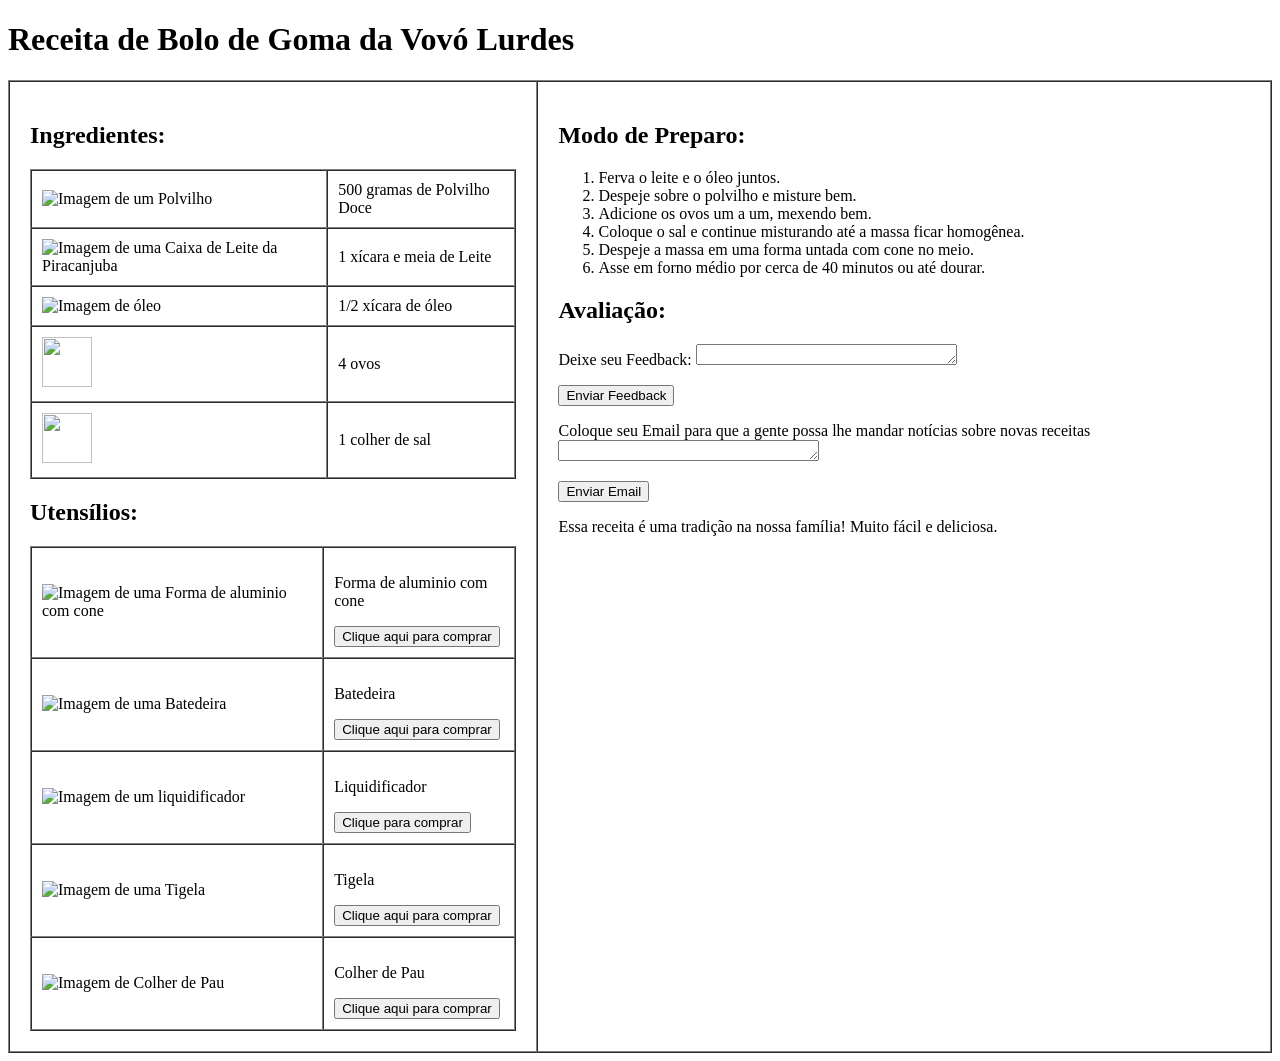
==== index.html @ 6bbb314c "Site de receita de bolo" ====
<!DOCTYPE html> <!-- É a parte inicial obrigatória do documento, quando o HTML era novo, doctypes foram criados para agir como links para um conjunto de regras que a página HTML tinha que seguir para ser considerada um bom HTML, o que poderia significar checagem automática de erros e outras coisas úteis. No entanto, atualmente, eles não fazem muito sentido e são basicamente necessários apenas para garantir que o documento se comporte corretamente.-->
<html lang="pt-BR">  <!-- É o elemento raiz do html -->
    <head> <!-- Age como um recipiente de tudo que desejamos incluir dentro da página HTML (Não se refere ao o que a gente deseja mostrar ao usuário) -->
        <meta charset="utf-8"/> <!-- Define o conjunto de caracteres que seu documento deve usar para o UTF-8, que inclui praticamente todos os caracteres da grande maioria dos idiomas escritos. -->
        <meta name="viewport" content="width=device-width" /> <!-- Define o tamanho da tela da página do HTML para que seja renderizada de acordo com o dispositivo -->
        <title> Receita de Bolo de Goma da Vovó Lurdes </title> <!-- Cria o título dá página -->
    </head>
    <body> <!-- Contem tudo que você quer exibir para o público -->
        <h1>Receita de Bolo de Goma da Vovó Lurdes</h1> <!-- É um elemento de cabecalho/titulo, que possui 6 niveis de tamanho do 1 ao 6, normalmente se usam até o h4-->
        <table border="1" cellspacing="0" cellpadding="20">
            <tr>
                <td>
                    <h2>Ingredientes:</h2>
                    <table border="1" cellspacing="0" cellpadding="10"> <!--Cria uma tabela com uma borda de 1 pixel-->
                        <tr>
                            <td><img src="https://m.media-amazon.com/images/I/81JzjYEyNDL.jpg" alt="Imagem de um Polvilho" width="50" height="50"><!--Colocamos uma imagem na nossa página, como usamos o link da imagem, precisamos dizer a source (src) da imagem, usamos o width e height para modificar o tamanho da imagem pelo HTML--></td>
                            <td>500 gramas de Polvilho Doce</td>
                        </tr>
                        <tr>
                            <td><img src= "https://ibassets.com.br/ib.item.image.large/l-1ca7f623a43f4ae1b61f85e2f4e7cbd5.jpeg" alt= "Imagem de uma Caixa de Leite da Piracanjuba" width="50" height="50"></td>
                            <td>1 xícara e meia de Leite</td>
                        </tr>
                        <tr>
                            <td><img src= "https://d3gdr9n5lqb5z7.cloudfront.net/fotos/904120.jpg" alt="Imagem de óleo" width="50" height="50"></td>
                            <td>1/2 xícara de óleo</td>
                        </tr>
                        <tr>
                            <td><img src= "https://img.freepik.com/fotos-gratis/ovos-de-galinha-brancos-de-vista-frontal-dentro-da-cesta-com-uma-toalha-na-superficie-escura_140725-103357.jpg" width="50" height="50"></td>
                            <td>4 ovos</td>
                        </tr>
                        <tr>
                            <td><img src = "https://quizizz.com/media/resource/gs/quizizz-media/quizzes/d35f2a6f-664d-4ec7-b29d-098aef132253?w=200&h=200" width="50" height="50"></td>
                            <td>1 colher de sal</td>
                        </tr>
                    </table>
                    <h2>Utensílios:</h2>
                    <table border="1" cellspacing="0" cellpadding="10">
                        <tr>
                            <td><img src="https://down-br.img.susercontent.com/file/ac42fa80e7249e65021491dc14f9b972" alt="Imagem de uma Forma de aluminio com cone" width="50" height="50"></td>
                            <td><p>Forma de aluminio com cone</p><a href="https://shopee.com.br/Forma-Bolo-Pudim-Padaria-N-20-Assadeira-Em-Alum%C3%ADnio-Com-Cone-i.593170771.11173767673"><button>Clique aqui para comprar</button></a></td>
                        </tr>
                        <tr>
                            <td><img src="https://a-static.mlcdn.com.br/1500x1500/batedeira-planetaria-mondial-preto-e-inox-700w-premium-12-velocidades/magazineluiza/021259400/eba92e498e9ae890d4c37699a73c42a7.jpg" alt="Imagem de uma Batedeira" width="50" height="50"></td>
                            <td><p>Batedeira</p><a href="https://www.magazineluiza.com.br/batedeira-planetaria-mondial-preto-e-inox-700w-premium-12-velocidades/p/021259400/ep/btdc/"><button>Clique aqui para comprar</button></a></td>
                        </tr>
                        <tr>
                            <td><img src="https://a-static.mlcdn.com.br/1500x1500/liquidificador-oster-1400-full-32l-preto/techshop/liqost00009/360e544b84106b424c08e75cae2e14ac.jpeg" alt="Imagem de um liquidificador" width="50" height="50"></td>
                            <td><p>Liquidificador</p><a href="https://www.magazineluiza.com.br/liquidificador-oster-1400-full-32l-preto/p/dhk55j13j7/ep/liqu/"><button>Clique para comprar</button></a></td>
                        </tr>
                        <tr>
                            <td><img src="https://a-static.mlcdn.com.br/1500x1500/tigelas-bowl-aco-inox-fundo-antiderrapante-1800ml-bater-massas-doces-bolos-alimentos-culinaria-cozinha-cascavel/pidyacessorios/mx-3072/25e1efe8e6d51fd3b2c5043137c65064.jpeg" alt = "Imagem de uma Tigela" width="50" height="50"></td>
                            <td><p>Tigela</p><a href="https://www.magazineluiza.com.br/tigelas-bowl-aco-inox-fundo-antiderrapante-1800ml-bater-massas-doces-bolos-alimentos-culinaria-cozinha-cascavel/p/fj5k4c2ecb/ud/tige/"><button>Clique aqui para comprar</button></a></td>
                        </tr>
                        <tr>
                            <td><img src="https://a-static.mlcdn.com.br/1500x1500/colher-de-pau-madeira-para-cozinha-35-e-39-cm-alves/techetudo2/78n/e6f4c6acf0547d3adc38d25c8ae5a2da.jpeg" alt= "Imagem de Colher de Pau" width="50" height="50"></td>
                            <td><p>Colher de Pau</p ><a href="https://www.magazineluiza.com.br/colher-de-pau-madeira-38cm-cozinha-utensilio-receita-art-house/p/akg836ddek/ud/colh/?seller_id=solazul"><button>Clique aqui para comprar</button></a></td>
                        </tr>
                    </table>
               </td>
                <td valign="top">
                    <h2>Modo de Preparo:</h2>
                    <ol>
                        <li>Ferva o leite e o óleo juntos.</li>
                        <li>Despeje sobre o polvilho e misture bem.</li>
                        <li>Adicione os ovos um a um, mexendo bem.</li>
                        <li>Coloque o sal e continue misturando até a massa ficar homogênea.</li>
                        <li>Despeje a massa em uma forma untada com cone no meio.</li>
                        <li>Asse em forno médio por cerca de 40 minutos ou até dourar.</li>
                    </ol>
        
                    <h2>Avaliação:</h2>
                    <label for="feedback">Deixe seu Feedback:</label>
                    <textarea name="feedback" id="feedback" rows="1" cols="30"></textarea>
                    <p><button type="submit">Enviar Feedback</button></p>
                    <label for="email">Coloque seu Email para que a gente possa lhe mandar notícias sobre novas receitas</label>
                    <textarea name="email" id="email" rows="1" cols="30"></textarea>
                    <p><button type="submit">Enviar Email</button></p>
                    <p>Essa receita é uma tradição na nossa família! Muito fácil e deliciosa.</p>
                </td>
            </tr>
        </table>
    </body>
</html>
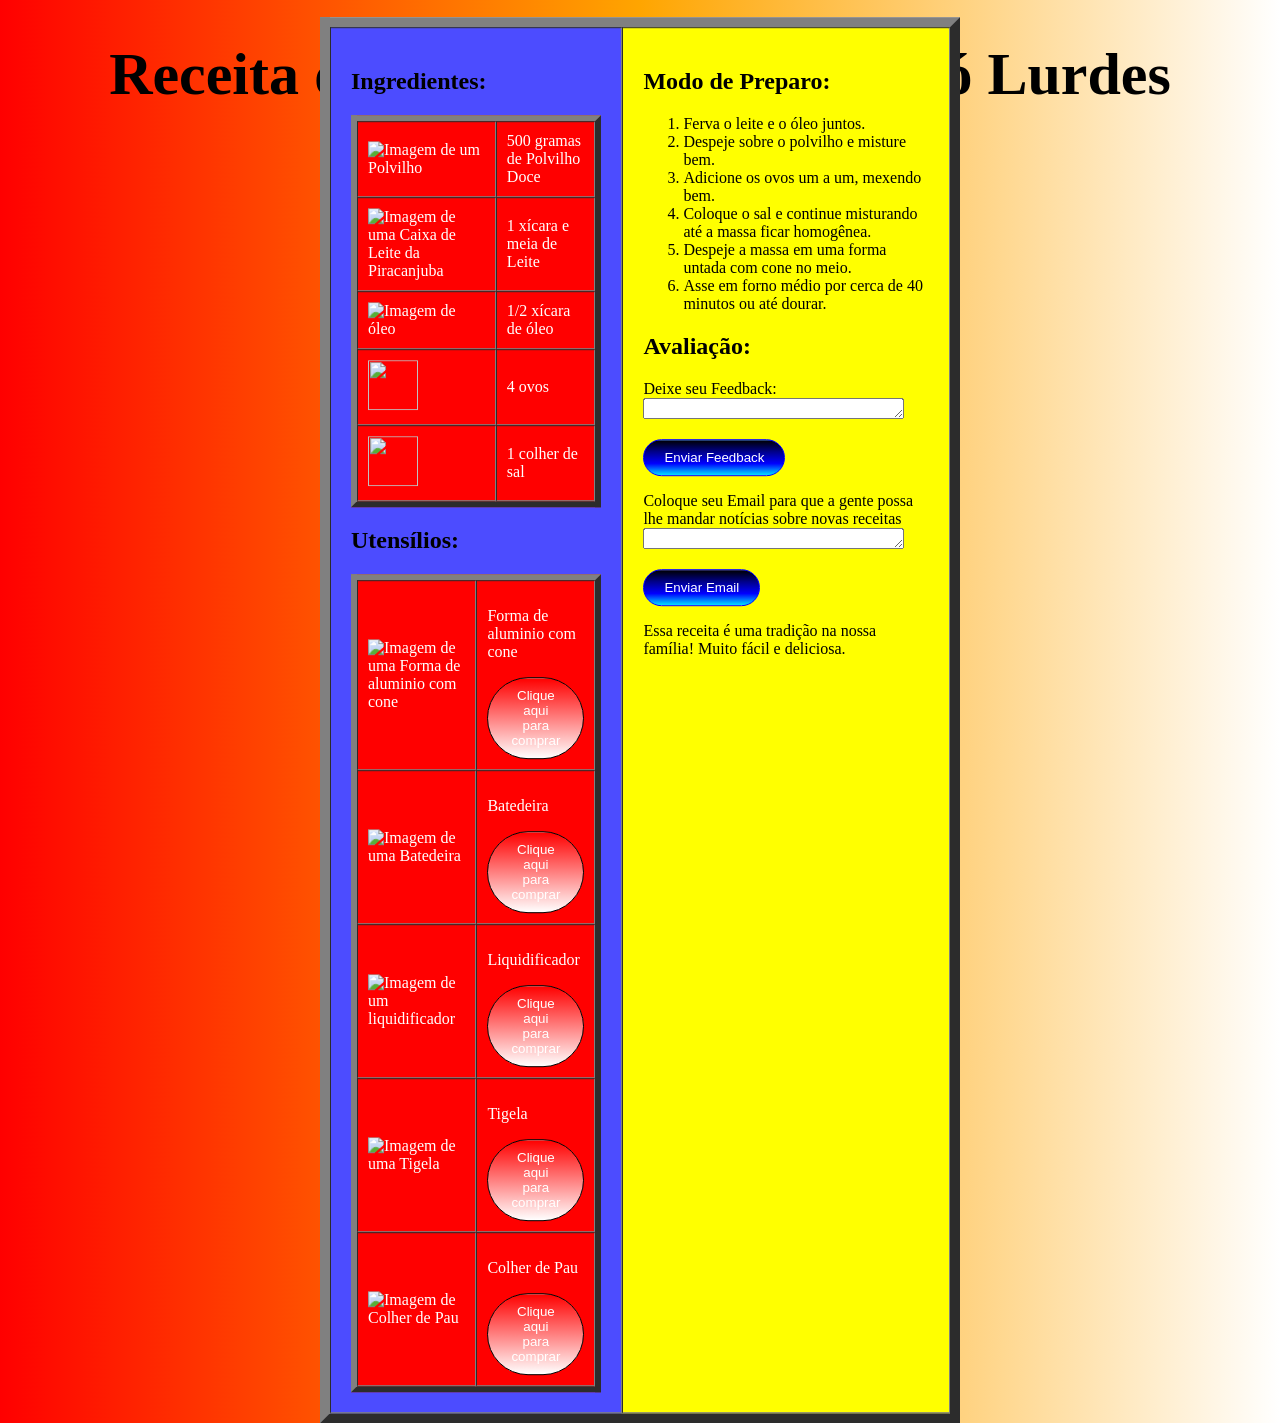
==== commit a1ceea90: "adicionei o css" ====
--- a/index.html
+++ b/index.html
@@ -4,14 +4,16 @@
         <meta charset="utf-8"/> <!-- Define o conjunto de caracteres que seu documento deve usar para o UTF-8, que inclui praticamente todos os caracteres da grande maioria dos idiomas escritos. -->
         <meta name="viewport" content="width=device-width" /> <!-- Define o tamanho da tela da página do HTML para que seja renderizada de acordo com o dispositivo -->
         <title> Receita de Bolo de Goma da Vovó Lurdes </title> <!-- Cria o título dá página -->
+        <link href="style.css" rel="stylesheet"/>
     </head>
-    <body> <!-- Contem tudo que você quer exibir para o público -->
-        <h1>Receita de Bolo de Goma da Vovó Lurdes</h1> <!-- É um elemento de cabecalho/titulo, que possui 6 niveis de tamanho do 1 ao 6, normalmente se usam até o h4-->
-        <table border="1" cellspacing="0" cellpadding="20">
+    <body class="body"> <!-- Contem tudo que você quer exibir para o público -->
+        <h1 class="titulo-01">Receita de Bolo de Goma da Vovó Lurdes</h1> <!-- É um elemento de cabecalho/titulo, que possui 6 niveis de tamanho do 1 ao 6, normalmente se usam até o h4-->
+        <content class="content-00">
+        <table border="10" cellspacing="0" cellpadding="20">
             <tr>
-                <td>
+                <td class="table-01">
                     <h2>Ingredientes:</h2>
-                    <table border="1" cellspacing="0" cellpadding="10"> <!--Cria uma tabela com uma borda de 1 pixel-->
+                    <table class="table-001" border="6" cellspacing="0" cellpadding="10"> <!--Cria uma tabela com uma borda de 1 pixel-->
                         <tr>
                             <td><img src="https://m.media-amazon.com/images/I/81JzjYEyNDL.jpg" alt="Imagem de um Polvilho" width="50" height="50"><!--Colocamos uma imagem na nossa página, como usamos o link da imagem, precisamos dizer a source (src) da imagem, usamos o width e height para modificar o tamanho da imagem pelo HTML--></td>
                             <td>500 gramas de Polvilho Doce</td>
@@ -34,30 +36,30 @@
                         </tr>
                     </table>
                     <h2>Utensílios:</h2>
-                    <table border="1" cellspacing="0" cellpadding="10">
+                    <table class="table-001" border="6" cellspacing="0" cellpadding="10">
                         <tr>
                             <td><img src="https://down-br.img.susercontent.com/file/ac42fa80e7249e65021491dc14f9b972" alt="Imagem de uma Forma de aluminio com cone" width="50" height="50"></td>
-                            <td><p>Forma de aluminio com cone</p><a href="https://shopee.com.br/Forma-Bolo-Pudim-Padaria-N-20-Assadeira-Em-Alum%C3%ADnio-Com-Cone-i.593170771.11173767673"><button>Clique aqui para comprar</button></a></td>
+                            <td><p>Forma de aluminio com cone</p><a href="https://shopee.com.br/Forma-Bolo-Pudim-Padaria-N-20-Assadeira-Em-Alum%C3%ADnio-Com-Cone-i.593170771.11173767673"><button class="button-01">Clique aqui para comprar</button></a></td>
                         </tr>
                         <tr>
                             <td><img src="https://a-static.mlcdn.com.br/1500x1500/batedeira-planetaria-mondial-preto-e-inox-700w-premium-12-velocidades/magazineluiza/021259400/eba92e498e9ae890d4c37699a73c42a7.jpg" alt="Imagem de uma Batedeira" width="50" height="50"></td>
-                            <td><p>Batedeira</p><a href="https://www.magazineluiza.com.br/batedeira-planetaria-mondial-preto-e-inox-700w-premium-12-velocidades/p/021259400/ep/btdc/"><button>Clique aqui para comprar</button></a></td>
+                            <td><p>Batedeira</p><a href="https://www.magazineluiza.com.br/batedeira-planetaria-mondial-preto-e-inox-700w-premium-12-velocidades/p/021259400/ep/btdc/"><button class="button-01">Clique aqui para comprar</button></a></td>
                         </tr>
                         <tr>
                             <td><img src="https://a-static.mlcdn.com.br/1500x1500/liquidificador-oster-1400-full-32l-preto/techshop/liqost00009/360e544b84106b424c08e75cae2e14ac.jpeg" alt="Imagem de um liquidificador" width="50" height="50"></td>
-                            <td><p>Liquidificador</p><a href="https://www.magazineluiza.com.br/liquidificador-oster-1400-full-32l-preto/p/dhk55j13j7/ep/liqu/"><button>Clique para comprar</button></a></td>
+                            <td><p>Liquidificador</p><a href="https://www.magazineluiza.com.br/liquidificador-oster-1400-full-32l-preto/p/dhk55j13j7/ep/liqu/"><button class="button-01">Clique aqui para comprar</button></a></td>
                         </tr>
                         <tr>
                             <td><img src="https://a-static.mlcdn.com.br/1500x1500/tigelas-bowl-aco-inox-fundo-antiderrapante-1800ml-bater-massas-doces-bolos-alimentos-culinaria-cozinha-cascavel/pidyacessorios/mx-3072/25e1efe8e6d51fd3b2c5043137c65064.jpeg" alt = "Imagem de uma Tigela" width="50" height="50"></td>
-                            <td><p>Tigela</p><a href="https://www.magazineluiza.com.br/tigelas-bowl-aco-inox-fundo-antiderrapante-1800ml-bater-massas-doces-bolos-alimentos-culinaria-cozinha-cascavel/p/fj5k4c2ecb/ud/tige/"><button>Clique aqui para comprar</button></a></td>
+                            <td><p>Tigela</p><a href="https://www.magazineluiza.com.br/tigelas-bowl-aco-inox-fundo-antiderrapante-1800ml-bater-massas-doces-bolos-alimentos-culinaria-cozinha-cascavel/p/fj5k4c2ecb/ud/tige/"><button class="button-01">Clique aqui para comprar</button></a></td>
                         </tr>
                         <tr>
                             <td><img src="https://a-static.mlcdn.com.br/1500x1500/colher-de-pau-madeira-para-cozinha-35-e-39-cm-alves/techetudo2/78n/e6f4c6acf0547d3adc38d25c8ae5a2da.jpeg" alt= "Imagem de Colher de Pau" width="50" height="50"></td>
-                            <td><p>Colher de Pau</p ><a href="https://www.magazineluiza.com.br/colher-de-pau-madeira-38cm-cozinha-utensilio-receita-art-house/p/akg836ddek/ud/colh/?seller_id=solazul"><button>Clique aqui para comprar</button></a></td>
+                            <td><p>Colher de Pau</p ><a href="https://www.magazineluiza.com.br/colher-de-pau-madeira-38cm-cozinha-utensilio-receita-art-house/p/akg836ddek/ud/colh/?seller_id=solazul"><button class="button-01">Clique aqui para comprar</button></a></td>
                         </tr>
                     </table>
                </td>
-                <td valign="top">
+                <td class="table-02" valign="top">
                     <h2>Modo de Preparo:</h2>
                     <ol>
                         <li>Ferva o leite e o óleo juntos.</li>
@@ -71,13 +73,14 @@
                     <h2>Avaliação:</h2>
                     <label for="feedback">Deixe seu Feedback:</label>
                     <textarea name="feedback" id="feedback" rows="1" cols="30"></textarea>
-                    <p><button type="submit">Enviar Feedback</button></p>
+                    <p><button class="button" type="submit">Enviar Feedback</button></p>
                     <label for="email">Coloque seu Email para que a gente possa lhe mandar notícias sobre novas receitas</label>
                     <textarea name="email" id="email" rows="1" cols="30"></textarea>
-                    <p><button type="submit">Enviar Email</button></p>
+                    <p><button class="button" type="submit">Enviar Email</button></p>
                     <p>Essa receita é uma tradição na nossa família! Muito fácil e deliciosa.</p>
                 </td>
             </tr>
         </table>
+        </content>
     </body>
 </html>
--- a/style.css
+++ b/style.css
@@ -0,0 +1,57 @@
+.titulo-01{
+    font-family: 'Times New Roman', Times, serif;
+    font-size: 60px;
+    text-align: center;
+}
+
+.content-00{
+    position: absolute; top: 80%; left: 50%; transform: translate(-50%, -50%);
+    background-color: white;
+}
+
+.body{
+    background-image: linear-gradient(to right, red, orange, white);;
+}
+
+.table-01{
+    background-color: rgb(76, 76, 255);
+}
+.table-001{
+    color: white;
+    background-color: rgb(255, 0, 0);
+}
+.table-02{
+    background-color: yellow;
+}
+
+.button {
+  background-image: linear-gradient(black, darkblue, blue, rgb(0, 225, 255));
+  color: rgb(255, 255, 255);
+  padding: 10px 20px; /* Espaçamento interno (cima/baixo, esquerda/direita) */
+  border: 1px solid blue; /* Borda */
+  border-radius: 300px; /* Arredondamento */
+  cursor: pointer; /* Define o cursor como ponteiro */
+  transition: background-color 0.3s ease; /* Transição suave */
+}
+
+/* Estilo ao passar o mouse */
+.button:hover {
+  background-color: darkblue; /* Muda a cor de fundo */
+  color: black; /* Mantém a cor do texto */
+}
+
+.button-01 {
+    background-image: linear-gradient(red, white); /* Define o degradê do azul escuro para o azul claro */
+    color: white;
+    padding: 10px 20px;
+    border: 1px solid black; /* Ajuste a cor da borda para combinar */
+    border-radius: 300px;
+    cursor: pointer;
+    transition: background-color 1s ease;
+}
+
+
+.button-01:hover {
+    background-color: darkblue;
+    color: black;
+}
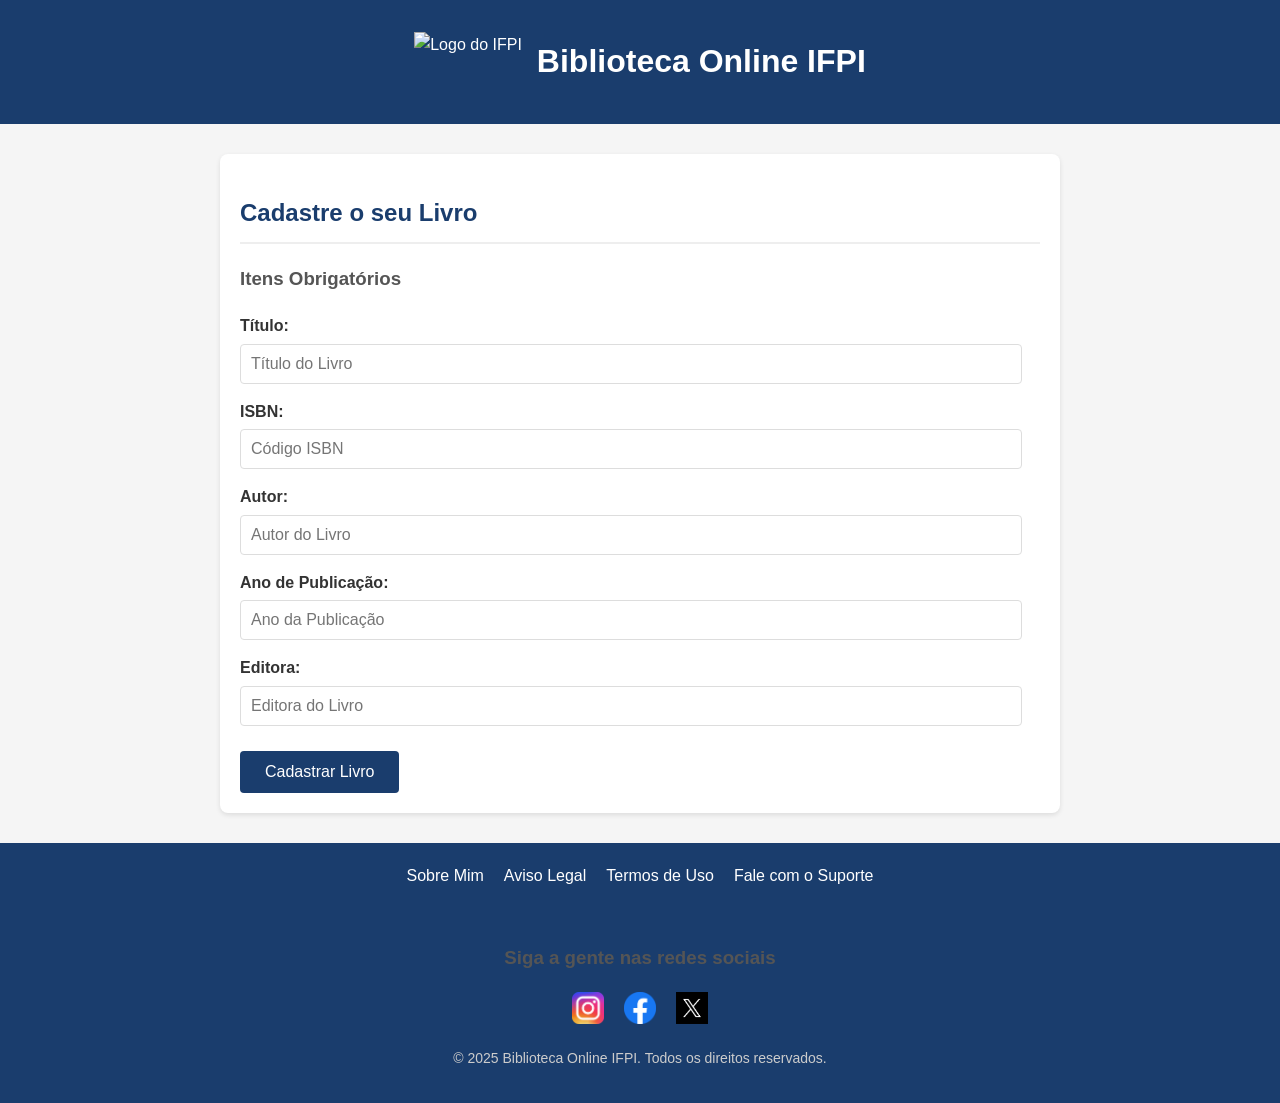
==== commit dc25d430: "Site de Biblioteca" ====
--- a/index.html
+++ b/index.html
@@ -1,86 +1,73 @@
-<!DOCTYPE html> <!-- É a parte inicial obrigatória do documento, quando o HTML era novo, doctypes foram criados para agir como links para um conjunto de regras que a página HTML tinha que seguir para ser considerada um bom HTML, o que poderia significar checagem automática de erros e outras coisas úteis. No entanto, atualmente, eles não fazem muito sentido e são basicamente necessários apenas para garantir que o documento se comporte corretamente.-->
-<html lang="pt-BR">  <!-- É o elemento raiz do html -->
-    <head> <!-- Age como um recipiente de tudo que desejamos incluir dentro da página HTML (Não se refere ao o que a gente deseja mostrar ao usuário) -->
-        <meta charset="utf-8"/> <!-- Define o conjunto de caracteres que seu documento deve usar para o UTF-8, que inclui praticamente todos os caracteres da grande maioria dos idiomas escritos. -->
-        <meta name="viewport" content="width=device-width" /> <!-- Define o tamanho da tela da página do HTML para que seja renderizada de acordo com o dispositivo -->
-        <title> Receita de Bolo de Goma da Vovó Lurdes </title> <!-- Cria o título dá página -->
-        <link href="style.css" rel="stylesheet"/>
-    </head>
-    <body class="body"> <!-- Contem tudo que você quer exibir para o público -->
-        <h1 class="titulo-01">Receita de Bolo de Goma da Vovó Lurdes</h1> <!-- É um elemento de cabecalho/titulo, que possui 6 niveis de tamanho do 1 ao 6, normalmente se usam até o h4-->
-        <content class="content-00">
-        <table border="10" cellspacing="0" cellpadding="20">
-            <tr>
-                <td class="table-01">
-                    <h2>Ingredientes:</h2>
-                    <table class="table-001" border="6" cellspacing="0" cellpadding="10"> <!--Cria uma tabela com uma borda de 1 pixel-->
-                        <tr>
-                            <td><img src="https://m.media-amazon.com/images/I/81JzjYEyNDL.jpg" alt="Imagem de um Polvilho" width="50" height="50"><!--Colocamos uma imagem na nossa página, como usamos o link da imagem, precisamos dizer a source (src) da imagem, usamos o width e height para modificar o tamanho da imagem pelo HTML--></td>
-                            <td>500 gramas de Polvilho Doce</td>
-                        </tr>
-                        <tr>
-                            <td><img src= "https://ibassets.com.br/ib.item.image.large/l-1ca7f623a43f4ae1b61f85e2f4e7cbd5.jpeg" alt= "Imagem de uma Caixa de Leite da Piracanjuba" width="50" height="50"></td>
-                            <td>1 xícara e meia de Leite</td>
-                        </tr>
-                        <tr>
-                            <td><img src= "https://d3gdr9n5lqb5z7.cloudfront.net/fotos/904120.jpg" alt="Imagem de óleo" width="50" height="50"></td>
-                            <td>1/2 xícara de óleo</td>
-                        </tr>
-                        <tr>
-                            <td><img src= "https://img.freepik.com/fotos-gratis/ovos-de-galinha-brancos-de-vista-frontal-dentro-da-cesta-com-uma-toalha-na-superficie-escura_140725-103357.jpg" width="50" height="50"></td>
-                            <td>4 ovos</td>
-                        </tr>
-                        <tr>
-                            <td><img src = "https://quizizz.com/media/resource/gs/quizizz-media/quizzes/d35f2a6f-664d-4ec7-b29d-098aef132253?w=200&h=200" width="50" height="50"></td>
-                            <td>1 colher de sal</td>
-                        </tr>
-                    </table>
-                    <h2>Utensílios:</h2>
-                    <table class="table-001" border="6" cellspacing="0" cellpadding="10">
-                        <tr>
-                            <td><img src="https://down-br.img.susercontent.com/file/ac42fa80e7249e65021491dc14f9b972" alt="Imagem de uma Forma de aluminio com cone" width="50" height="50"></td>
-                            <td><p>Forma de aluminio com cone</p><a href="https://shopee.com.br/Forma-Bolo-Pudim-Padaria-N-20-Assadeira-Em-Alum%C3%ADnio-Com-Cone-i.593170771.11173767673"><button class="button-01">Clique aqui para comprar</button></a></td>
-                        </tr>
-                        <tr>
-                            <td><img src="https://a-static.mlcdn.com.br/1500x1500/batedeira-planetaria-mondial-preto-e-inox-700w-premium-12-velocidades/magazineluiza/021259400/eba92e498e9ae890d4c37699a73c42a7.jpg" alt="Imagem de uma Batedeira" width="50" height="50"></td>
-                            <td><p>Batedeira</p><a href="https://www.magazineluiza.com.br/batedeira-planetaria-mondial-preto-e-inox-700w-premium-12-velocidades/p/021259400/ep/btdc/"><button class="button-01">Clique aqui para comprar</button></a></td>
-                        </tr>
-                        <tr>
-                            <td><img src="https://a-static.mlcdn.com.br/1500x1500/liquidificador-oster-1400-full-32l-preto/techshop/liqost00009/360e544b84106b424c08e75cae2e14ac.jpeg" alt="Imagem de um liquidificador" width="50" height="50"></td>
-                            <td><p>Liquidificador</p><a href="https://www.magazineluiza.com.br/liquidificador-oster-1400-full-32l-preto/p/dhk55j13j7/ep/liqu/"><button class="button-01">Clique aqui para comprar</button></a></td>
-                        </tr>
-                        <tr>
-                            <td><img src="https://a-static.mlcdn.com.br/1500x1500/tigelas-bowl-aco-inox-fundo-antiderrapante-1800ml-bater-massas-doces-bolos-alimentos-culinaria-cozinha-cascavel/pidyacessorios/mx-3072/25e1efe8e6d51fd3b2c5043137c65064.jpeg" alt = "Imagem de uma Tigela" width="50" height="50"></td>
-                            <td><p>Tigela</p><a href="https://www.magazineluiza.com.br/tigelas-bowl-aco-inox-fundo-antiderrapante-1800ml-bater-massas-doces-bolos-alimentos-culinaria-cozinha-cascavel/p/fj5k4c2ecb/ud/tige/"><button class="button-01">Clique aqui para comprar</button></a></td>
-                        </tr>
-                        <tr>
-                            <td><img src="https://a-static.mlcdn.com.br/1500x1500/colher-de-pau-madeira-para-cozinha-35-e-39-cm-alves/techetudo2/78n/e6f4c6acf0547d3adc38d25c8ae5a2da.jpeg" alt= "Imagem de Colher de Pau" width="50" height="50"></td>
-                            <td><p>Colher de Pau</p ><a href="https://www.magazineluiza.com.br/colher-de-pau-madeira-38cm-cozinha-utensilio-receita-art-house/p/akg836ddek/ud/colh/?seller_id=solazul"><button class="button-01">Clique aqui para comprar</button></a></td>
-                        </tr>
-                    </table>
-               </td>
-                <td class="table-02" valign="top">
-                    <h2>Modo de Preparo:</h2>
-                    <ol>
-                        <li>Ferva o leite e o óleo juntos.</li>
-                        <li>Despeje sobre o polvilho e misture bem.</li>
-                        <li>Adicione os ovos um a um, mexendo bem.</li>
-                        <li>Coloque o sal e continue misturando até a massa ficar homogênea.</li>
-                        <li>Despeje a massa em uma forma untada com cone no meio.</li>
-                        <li>Asse em forno médio por cerca de 40 minutos ou até dourar.</li>
-                    </ol>
-        
-                    <h2>Avaliação:</h2>
-                    <label for="feedback">Deixe seu Feedback:</label>
-                    <textarea name="feedback" id="feedback" rows="1" cols="30"></textarea>
-                    <p><button class="button" type="submit">Enviar Feedback</button></p>
-                    <label for="email">Coloque seu Email para que a gente possa lhe mandar notícias sobre novas receitas</label>
-                    <textarea name="email" id="email" rows="1" cols="30"></textarea>
-                    <p><button class="button" type="submit">Enviar Email</button></p>
-                    <p>Essa receita é uma tradição na nossa família! Muito fácil e deliciosa.</p>
-                </td>
-            </tr>
-        </table>
-        </content>
-    </body>
+<!DOCTYPE html>
+<html lang="pt-BR">
+<head>
+    <meta charset="UTF-8">
+    <meta name="viewport" content="width=device-width, initial-scale=1.0">
+    <title>Biblioteca Online - IFPI</title>
+    <link rel="stylesheet" href="style.css">
+</head>
+<body>
+    <header>
+        <div class="header-content">
+            <img src="https://encrypted-tbn0.gstatic.com/images?q=tbn:ANd9GcSxcRVjeg_4VBl6L9DIpY2KPglLPA7ITm5Axw&s" alt="Logo do IFPI" class="logo">
+            <h1>Biblioteca Online IFPI</h1>
+        </div>
+    </header>
+
+    <main>
+        <div>
+        <form class="book-form">
+            <h2>Cadastre o seu Livro</h2>
+            <div>
+                <h3>Itens Obrigatórios</h3>
+
+                    <div class="form-group">
+                        <label for="titulo">Título:</label>
+                        <input type="text" id="titulo" name="titulo" placeholder="Título do Livro" required>
+                    </div>
+
+                    <div class="form-group">
+                        <label for="isbn">ISBN:</label>
+                        <input type="text" id="isbn" name="isbn" placeholder="Código ISBN" required>
+                    </div>
+                    
+                    <div class="form-group">
+                        <label for="autor">Autor:</label>
+                        <input type="text" id="autor" name="autor" placeholder="Autor do Livro" required>
+                    </div>
+                    
+                    <div class="form-group">
+                        <label for="ano">Ano de Publicação:</label>
+                        <input type="text" id="ano" name="ano" placeholder="Ano da Publicação" required>
+                    </div>
+                    
+                    <div class="form-group">
+                        <label for="editora">Editora:</label>
+                        <input type="text" id="editora" name="editora" placeholder="Editora do Livro" required>
+                    </div>
+
+            <button type="submit" class="submit-btn">Cadastrar Livro</button>
+            </div>
+        </form>
+        </div>
+    </main>
+
+    <footer>
+        <nav class="footer-nav">
+            <a href="#" class="nav-link">Sobre Mim</a>
+            <a href="#" class="nav-link">Aviso Legal</a>
+            <a href="#" class="nav-link">Termos de Uso</a>
+            <a href="#" class="nav-link">Fale com o Suporte</a>
+        </nav>
+    </footer>
+    <footer>
+        <h3>Siga a gente nas redes sociais</h3>
+        <nav class="footer-social">
+            <a href="#"><img class="social-image" src="images/Instagram Logo (PNG-1080p) - Vector69Com.png"/></a>
+            <a href="#"><img class="social-image" src="images/Facebook f (2019) Flat Logo Icon (PNG1080p) - Vector69Com.png"></a>
+            <a href="#"><img class="social-image" src="images/novo-design-de-icone-x-do-logotipo-do-twitter-em-2023_1017-45418.avif"></a>
+        </nav>
+        <p class="copyright">&copy; 2025 Biblioteca Online IFPI. Todos os direitos reservados.</p>
+    </footer>
+</body>
 </html>
--- a/style.css
+++ b/style.css
@@ -1,57 +1,122 @@
-.titulo-01{
-    font-family: 'Times New Roman', Times, serif;
-    font-size: 60px;
+/* Estilos gerais */
+body {
+    font-family: Arial, sans-serif;
+    margin: 0;
+    padding: 0;
+    background-color: #f5f5f5;
+    color: #333;
+    line-height: 1.6;
+}
+
+/* Header */
+header {
+    background-color: #1a3d6d;
+    color: white;
+    padding: 15px 0;
     text-align: center;
 }
 
-.content-00{
-    position: absolute; top: 80%; left: 50%; transform: translate(-50%, -50%);
-    background-color: white;
+.header-content {
+    display: flex;
+    align-items: center;
+    justify-content: center;
+    gap: 15px;
 }
 
-.body{
-    background-image: linear-gradient(to right, red, orange, white);;
+.logo {
+    height: 60px;
+    width: auto;
 }
 
-.table-01{
-    background-color: rgb(76, 76, 255);
-}
-.table-001{
-    color: white;
-    background-color: rgb(255, 0, 0);
-}
-.table-02{
-    background-color: yellow;
+/* Formulário */
+main {
+    max-width: 800px;
+    margin: 30px auto;
+    padding: 20px;
+    background: white;
+    border-radius: 8px;
+    box-shadow: 0 2px 5px rgba(0,0,0,0.1);
 }
 
-.button {
-  background-image: linear-gradient(black, darkblue, blue, rgb(0, 225, 255));
-  color: rgb(255, 255, 255);
-  padding: 10px 20px; /* Espaçamento interno (cima/baixo, esquerda/direita) */
-  border: 1px solid blue; /* Borda */
-  border-radius: 300px; /* Arredondamento */
-  cursor: pointer; /* Define o cursor como ponteiro */
-  transition: background-color 0.3s ease; /* Transição suave */
+.book-form {
+    width: 100%;
 }
 
-/* Estilo ao passar o mouse */
-.button:hover {
-  background-color: darkblue; /* Muda a cor de fundo */
-  color: black; /* Mantém a cor do texto */
+h2 {
+    color: #1a3d6d;
+    border-bottom: 2px solid #eee;
+    padding-bottom: 10px;
 }
 
-.button-01 {
-    background-image: linear-gradient(red, white); /* Define o degradê do azul escuro para o azul claro */
-    color: white;
-    padding: 10px 20px;
-    border: 1px solid black; /* Ajuste a cor da borda para combinar */
-    border-radius: 300px;
-    cursor: pointer;
-    transition: background-color 1s ease;
+h3 {
+    color: #555;
+    margin-top: 0;
 }
 
+.form-group {
+    margin-bottom: 15px;
+}
 
-.button-01:hover {
-    background-color: darkblue;
-    color: black;
+label {
+    display: block;
+    margin-bottom: 5px;
+    font-weight: bold;
+}
+
+input {
+    width: 95%;
+    padding: 10px;
+    border: 1px solid #ddd;
+    border-radius: 4px;
+    font-size: 16px;
+}
+
+.submit-btn {
+    background-color: #1a3d6d;
+    color: white;
+    border: none;
+    padding: 12px 25px;
+    font-size: 16px;
+    border-radius: 4px;
+    cursor: pointer;
+    margin-top: 10px;
+}
+
+.submit-btn:hover {
+    background-color: #0f2a4d;
+}
+
+/* Footer */
+footer {
+    background-color: #1a3d6d;
+    color: white;
+    text-align: center;
+    padding: 20px 0;
+}
+
+.footer-nav, .footer-social {
+    display: flex;
+    justify-content: center;
+    gap: 20px;
+    margin-bottom: 15px;
+}
+
+.nav-link {
+    color: #fff;
+    text-decoration: none;
+}
+
+.nav-link:hover {
+    text-decoration: underline;
+}
+
+.social-image {
+    height: 32px;
+    width: auto;
+}
+
+.copyright {
+    margin-top: 15px;
+    font-size: 14px;
+    color: #ccc;
 }
